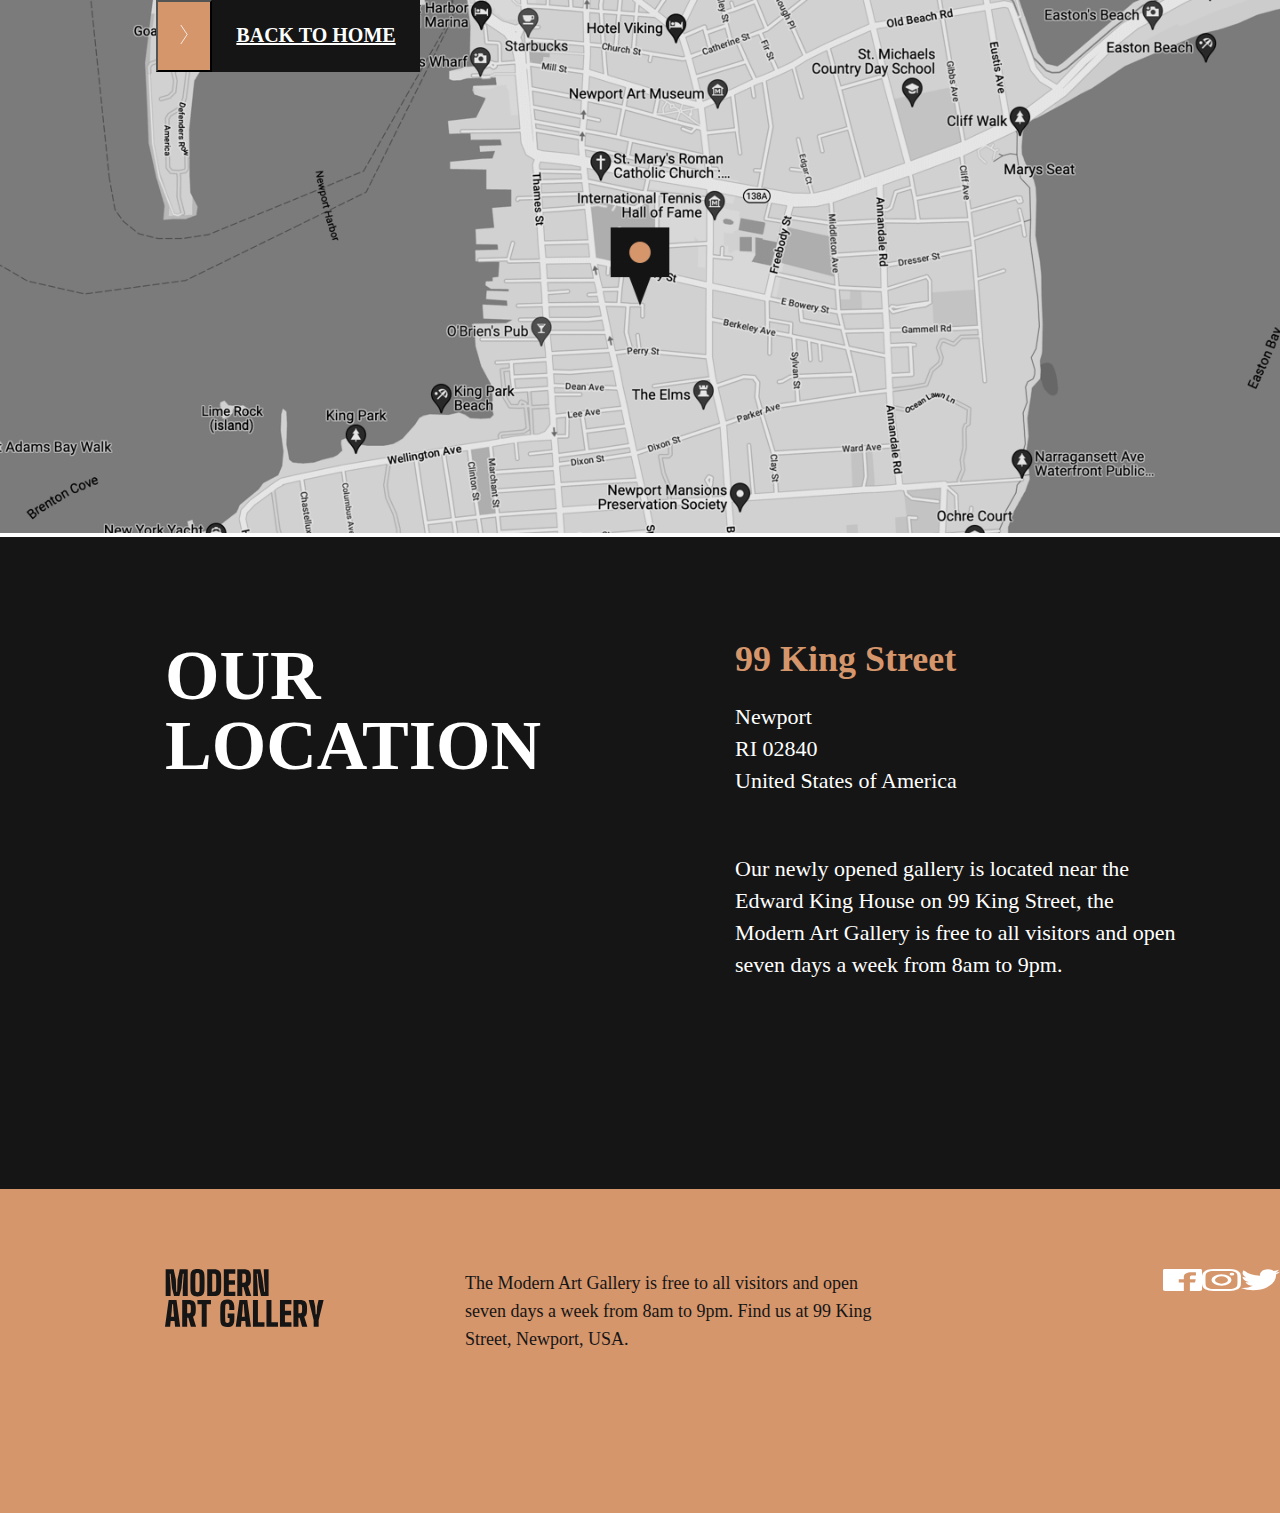
==== location.html @ fbb1f0cc "finished the mobile, tablet and desktop versions of header part" ====
<!DOCTYPE html>
<html lang="en">
<head>
  <meta charset="UTF-8">
  <meta http-equiv="X-UA-Compatible" content="IE=edge">
  <meta name="viewport" content="width=device-width, initial-scale=1.0">
  <title>Document</title>
  <link rel="stylesheet" href="./location.css">

</head>
<body>
    <div class="buttons"><button class="button-2"><img src="./assets/icon-arrow-right.svg" alt="image-arrow"></button>
      <a href="file:///C:/Users/Guests1/Desktop/proeqti/art-galery/index.html">BACK TO HOME</a>
    </div>
      <img src="./assets/desktop/image-map.png" alt="map">
        <div class="middle-part">
            <h1>OUR LOCATION</h1>
              <div class="adress">
                <h3>99 King Street</h3>
                  <p>Newport<br>RI 02840<br>United States of America
                  </p>
                  <p class="box-2">
        Our newly opened gallery is located near the Edward King House on 99 King Street, the Modern Art Gallery is free to all visitors and open seven days a week from 8am to 9pm.
                   </p>
              </div>
        </div>
  <footer>
          <img class="footer-logo" src="./assets/logo-dark.svg" alt="logo">
              <p>The Modern Art Gallery is free to all visitors and open seven days a week from 8am to 9pm. Find us at 99 King Street, Newport, USA.
              </p>
            <div class="icons">
              <img src="./assets/icon-facebook.svg" alt="fb-photo">
              <img src="./assets/icon-instagram.svg" alt="inst-photo">
              <img src="./assets/icon-twitter.svg" alt="twitt-photo">
            </div>
  </footer>
</body>
</html>
---- location.css ----
*{
  padding: 0;
  margin: 0;
}
body img{
  width: 100%;
}
a {display: flex;
  align-items: center;
  justify-content: center;
  width: 208px;
  height: 72px;
  background-color: #151515;
  font-family: Big Shoulders Display;
  font-weight: 800;
  font-size:20px;
  line-height: 23.94px;
  color: white;
  border: none;
  }
.a :hover{
  cursor: pointer;
}
  .button-2{
  width: 56px;
  background-color: #D5966C;
  color:#FFFFFF;
}
.button-2 img{
  align-items: center;
  width: 8px;
}
.buttons{
  position: absolute;
  display: flex;
  flex-direction: row;
  margin-left: 156px;
}

.middle-part{
  width: 100%;
  display: flex;
  height: 548px;
  background-color: #151515;
  width: 100%;
  padding-top: 104px;
}
.middle-part h1{
  width: 350px;
  height: 140px;
  font-family: Big Shoulders Display;
  font-weight: 900;
  font-size: 70px;
  line-height: 70px;
  color: white;
  padding-left: 165px;
}
.adress{
  margin-left: 220px;
}
.adress h3{
  width: 350px;
  height: 36px;
  font-family: Big Shoulders Display;
  font-size: 36px;
  font-weight: 900;
  line-height: 36px;
  color: #D5966C;
}
.adress p{
  width: 445px;
  height: 96px;
  font-family: Outfit;
  font-weight: 300;
  font-size: 22px;
  line-height: 32px;
  color: white;
  padding-top: 24px;
}
.box-2{
  color:white;
  width: 540px;
  height: 128px;
  font-family: Outfit;
  font-size: 22px;
  font-weight: 300;
  line-height: 32px;
  margin-top: 32px;
}
footer{
  display: none;
  display: flex;
  height: 244px;
  background: #D5966C;
  padding-left: 165px;
  padding-top: 80px;
 }
 .footer-logo{
   width: 159.57px;
  height: 58px;
 }
 footer p{
  width: 430px;
  height: 84px;
  font-weight: 300;
  font-size: 18px;
  font-family: Outfit;
  line-height: 28px;
  padding-left: 140.43px;
  color: #151515;
 }
.icons{
  width: 120px;
  height: 22px;
  display: flex;
  justify-content: space-between;
  margin-left: 280px;
 }
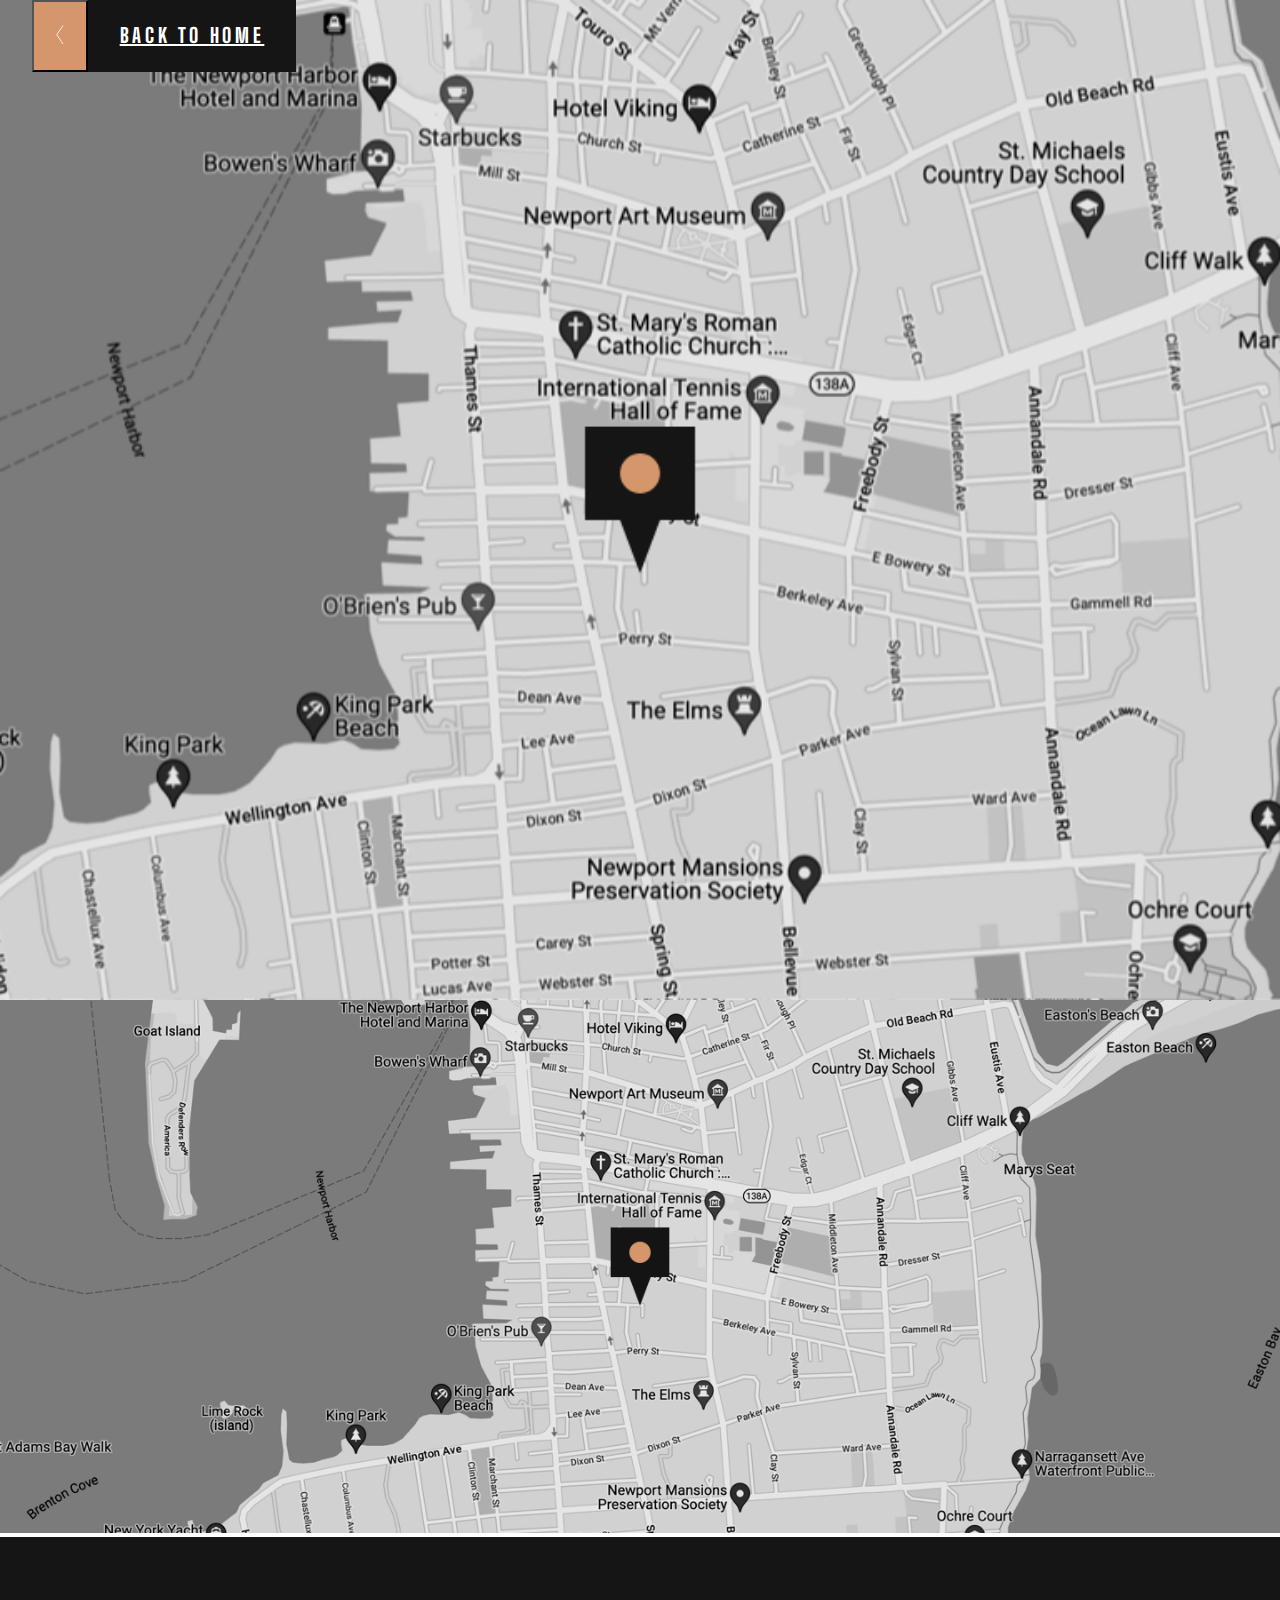
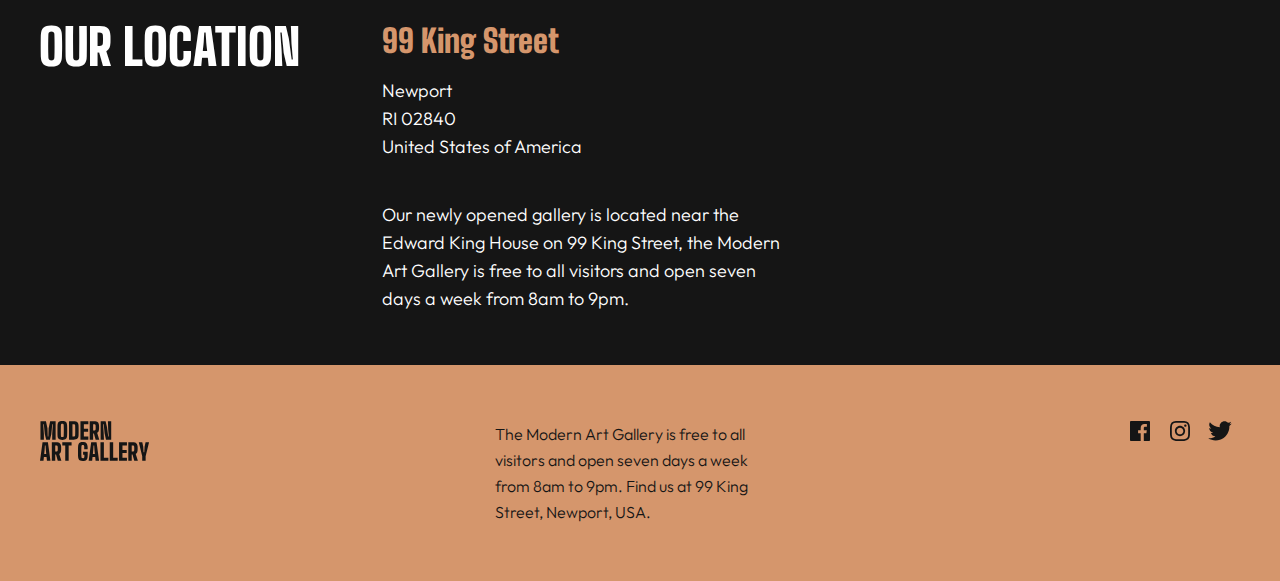
==== commit c1f76658: "finished project" ====
--- a/location.html
+++ b/location.html
@@ -1,38 +1,48 @@
 <!DOCTYPE html>
 <html lang="en">
-<head>
-  <meta charset="UTF-8">
-  <meta http-equiv="X-UA-Compatible" content="IE=edge">
-  <meta name="viewport" content="width=device-width, initial-scale=1.0">
-  <title>Document</title>
-  <link rel="stylesheet" href="./location.css">
+  <head>
+    <meta charset="UTF-8" />
+    <meta http-equiv="X-UA-Compatible" content="IE=edge" />
+    <meta name="viewport" content="width=device-width, initial-scale=1.0" />
+    <title>Document</title>
+    <link rel="stylesheet" href="./location.css" />
+  </head>
+  <body>
+    <div class="buttons">
+      <button class="button-2">
+        <img src="./assets/icon-arrow-right.svg" alt="image-arrow" />
+      </button>
+      <a href="file:///C:/Users/Guests1/Desktop/proeqti/ART-GALLERY/index.html"
+        >BACK TO HOME</a
+      >
+    </div>
+    <img class="mob-map" src="./assets/mobile/image-map.png" alt="map" />
+    <img class="tab-map" src="./assets/tablet/image-map.png" alt="map" />
+    <img class="desk-map" src="./assets/desktop/image-map.png" alt="map" />
 
-</head>
-<body>
-    <div class="buttons"><button class="button-2"><img src="./assets/icon-arrow-right.svg" alt="image-arrow"></button>
-      <a href="file:///C:/Users/Guests1/Desktop/proeqti/art-galery/index.html">BACK TO HOME</a>
+    <div class="middle-part">
+      <h1>OUR LOCATION</h1>
+      <div class="adress">
+        <h3>99 King Street</h3>
+        <p>Newport<br />RI 02840<br />United States of America</p>
+        <p class="box-2">
+          Our newly opened gallery is located near the Edward King House on 99
+          King Street, the Modern Art Gallery is free to all visitors and open
+          seven days a week from 8am to 9pm.
+        </p>
+      </div>
     </div>
-      <img src="./assets/desktop/image-map.png" alt="map">
-        <div class="middle-part">
-            <h1>OUR LOCATION</h1>
-              <div class="adress">
-                <h3>99 King Street</h3>
-                  <p>Newport<br>RI 02840<br>United States of America
-                  </p>
-                  <p class="box-2">
-        Our newly opened gallery is located near the Edward King House on 99 King Street, the Modern Art Gallery is free to all visitors and open seven days a week from 8am to 9pm.
-                   </p>
-              </div>
-        </div>
-  <footer>
-          <img class="footer-logo" src="./assets/logo-dark.svg" alt="logo">
-              <p>The Modern Art Gallery is free to all visitors and open seven days a week from 8am to 9pm. Find us at 99 King Street, Newport, USA.
-              </p>
-            <div class="icons">
-              <img src="./assets/icon-facebook.svg" alt="fb-photo">
-              <img src="./assets/icon-instagram.svg" alt="inst-photo">
-              <img src="./assets/icon-twitter.svg" alt="twitt-photo">
-            </div>
-  </footer>
-</body>
-</html>+    <footer>
+      <img class="footer-logo" src="./assets/logo-dark.svg" alt="logo" />
+      <p>
+        The Modern Art Gallery is free to all visitors and open seven days a
+        week from 8am to 9pm. Find us at 99 King Street, Newport, USA.
+      </p>
+      <div class="icons">
+        <img src="./assets/fb-black.svg" alt="fb-photo" />
+        <img src="./assets/inst-black.svg" alt="inst-photo" />
+        <img src="./assets/tvit-black.svg" alt="twitt-photo" />
+      </div>
+    </footer>
+  </body>
+</html>
--- a/location.css
+++ b/location.css
@@ -1,11 +1,17 @@
-*{
+@import url('https://fonts.googleapis.com/css2?family=Big+Shoulders+Display:wght@800;900&display=swap');
+@import url('https://fonts.googleapis.com/css2?family=Outfit:wght@300;700&display=swap');
+
+* {
   padding: 0;
   margin: 0;
 }
-body img{
+
+body img {
   width: 100%;
 }
-a {display: flex;
+
+a {
+  display: flex;
   align-items: center;
   justify-content: center;
   width: 208px;
@@ -13,52 +19,61 @@
   background-color: #151515;
   font-family: Big Shoulders Display;
   font-weight: 800;
-  font-size:20px;
+  font-size: 20px;
   line-height: 23.94px;
+  letter-spacing: 3.64px;
   color: white;
   border: none;
-  }
-.a :hover{
+}
+
+.tab-map,
+.desc-map {
+  display: none;
+}
+
+.a :hover {
   cursor: pointer;
 }
-  .button-2{
+
+.button-2 {
   width: 56px;
   background-color: #D5966C;
-  color:#FFFFFF;
-}
-.button-2 img{
+  color: #FFFFFF;
+}
+
+.button-2 img {
   align-items: center;
   width: 8px;
-}
-.buttons{
+  transform: rotate(180deg);
+}
+
+.buttons {
   position: absolute;
   display: flex;
   flex-direction: row;
-  margin-left: 156px;
-}
-
-.middle-part{
-  width: 100%;
-  display: flex;
-  height: 548px;
+}
+
+
+.middle-part {
   background-color: #151515;
-  width: 100%;
-  padding-top: 104px;
-}
-.middle-part h1{
-  width: 350px;
-  height: 140px;
+  padding: 48px 16px 56px 16px;
+}
+
+.middle-part h1 {
+  width: 343px;
+  height: 45px;
   font-family: Big Shoulders Display;
   font-weight: 900;
-  font-size: 70px;
-  line-height: 70px;
-  color: white;
-  padding-left: 165px;
-}
-.adress{
-  margin-left: 220px;
-}
-.adress h3{
+  font-size: 50px;
+  line-height: 45px;
+  color: white;
+}
+
+.adress {
+  margin-top: 48px;
+}
+
+.adress h3 {
   width: 350px;
   height: 36px;
   font-family: Big Shoulders Display;
@@ -67,52 +82,164 @@
   line-height: 36px;
   color: #D5966C;
 }
-.adress p{
-  width: 445px;
-  height: 96px;
+
+.adress p {
+  width: 343px;
+  height: 84px;
   font-family: Outfit;
   font-weight: 300;
-  font-size: 22px;
-  line-height: 32px;
-  color: white;
-  padding-top: 24px;
-}
-.box-2{
-  color:white;
-  width: 540px;
-  height: 128px;
+  font-size: 18px;
+  line-height: 18px;
+  color: white;
+  padding-top: 20px;
+}
+
+.box-2 {
+  color: white;
+  width: 343px;
+  height: 140px;
   font-family: Outfit;
-  font-size: 22px;
+  font-size: 18px;
   font-weight: 300;
-  line-height: 32px;
-  margin-top: 32px;
-}
-footer{
-  display: none;
-  display: flex;
-  height: 244px;
+  line-height: 28px;
+  margin-top: 20px;
+}
+
+footer {
   background: #D5966C;
-  padding-left: 165px;
-  padding-top: 80px;
- }
- .footer-logo{
-   width: 159.57px;
-  height: 58px;
- }
- footer p{
-  width: 430px;
-  height: 84px;
+  padding: 48px 32px;
+}
+
+.footer-logo {
+  width: 110.05px;
+  height: 40px;
+}
+
+footer p {
+  width: 311px;
   font-weight: 300;
-  font-size: 18px;
+  font-size: 16px;
   font-family: Outfit;
-  line-height: 28px;
-  padding-left: 140.43px;
+  line-height: 26px;
   color: #151515;
- }
-.icons{
+  margin-top: 38px;
+}
+
+.icons {
   width: 120px;
-  height: 22px;
+  height: 20px;
   display: flex;
   justify-content: space-between;
-  margin-left: 280px;
- }+  margin-top: 38px;
+}
+
+@media only screen and (min-width: 768px) {
+
+  .mob-map {
+    display: none;
+  }
+
+  .tab-map {
+    display: block;
+  }
+
+  .buttons {
+    margin-left: 32px;
+  }
+
+  .middle-part {
+    display: flex;
+    padding: 88px 40px 80px 39px;
+  }
+
+  middle-part h1 {
+    width: 223px;
+    height: 100px;
+    font-size: 55px;
+    line-height: 50px;
+  }
+
+  .adress {
+    margin-top: 0px;
+  }
+
+  .adress h3 {
+    height: 32px;
+    font-size: 32px;
+    line-height: 32px;
+  }
+
+  .adress p {
+    width: 398px;
+    line-height: 28px;
+  }
+
+  .box-2 {
+    width: 398px;
+    height: 112px;
+    margin-top: 20px;
+  }
+
+  footer {
+    background: #D5966C;
+    padding: 56px 40px;
+    display: flex;
+    justify-content: space-between;
+  }
+
+
+  footer p {
+    width: 281px;
+    margin-top: 0;
+  }
+
+  .icons {
+    margin-top: 0;
+  }
+
+  @media only screen and (min-width: 1440px) {
+
+    .tab-map {
+      display: none;
+    }
+
+    .desk-map {
+      display: block;
+    }
+
+    .buttons {
+      margin-left: 156px;
+    }
+
+    .middle-part {
+      display: flex;
+      padding: 104px 165px 128px 165px;
+      justify-content: space-between;
+    }
+
+    middle-part h1 {
+      width: 350px;
+      height: 140px;
+      font-size: 70px;
+      line-height: 70px;
+    }
+
+    .adress {
+      margin-top: 0px;
+    }
+
+    .adress p {
+      width: 540px;
+      line-height: 32px;
+    }
+
+    .box-2 {
+      width: 398px;
+      height: 112px;
+      margin-top: 20px;
+    }
+
+    footer {
+      padding: 80px 165px;
+    }
+  }